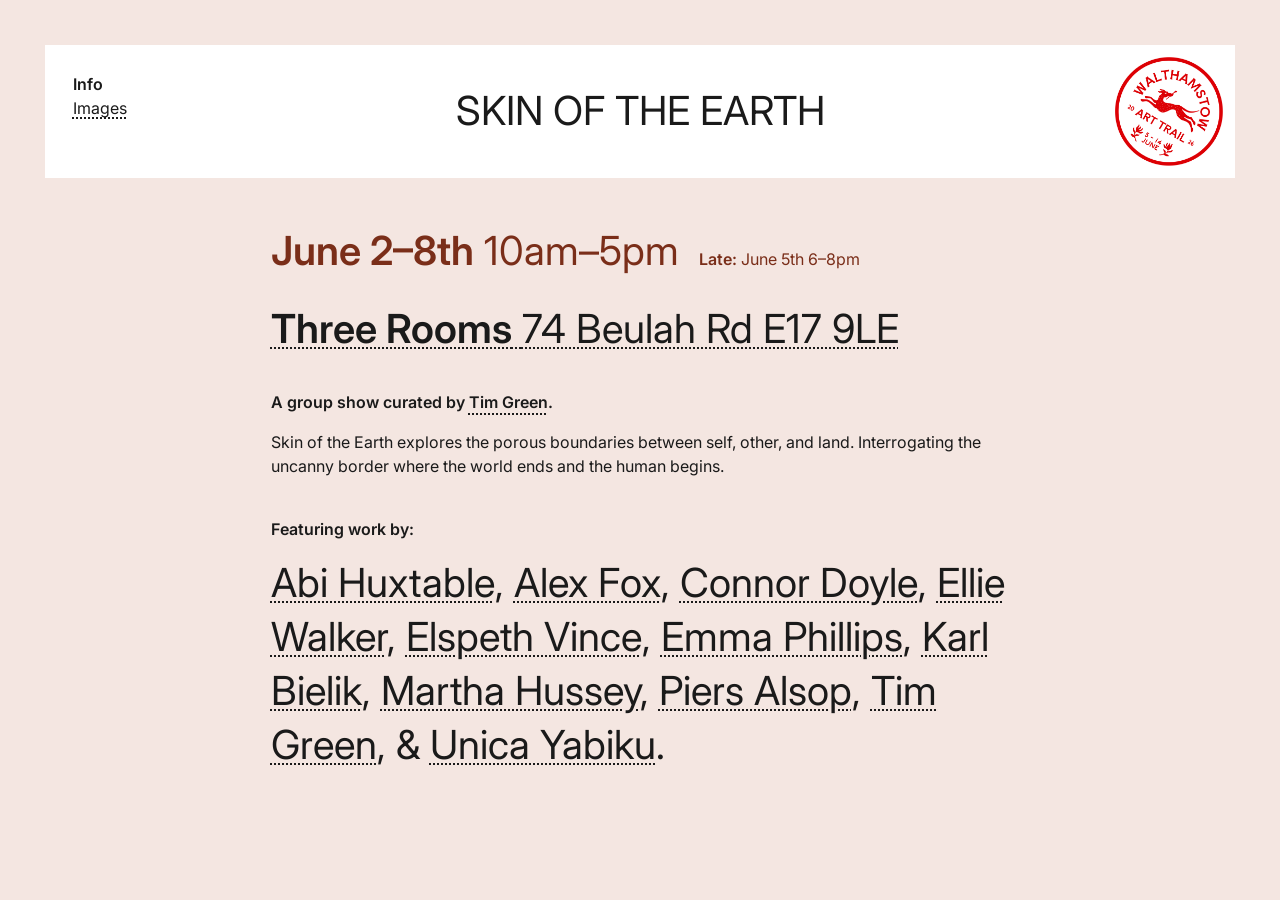
==== index.html @ ccf1ca7d "Mobile: move logo to venue section, hide from header Made-with: Cursor" ====
<!DOCTYPE html>
<html lang="en">
<head>
  <meta charset="UTF-8" />
  <meta name="viewport" content="width=device-width, initial-scale=1.0" />
  <title>Skin of the Earth — Three Rooms</title>

  <!-- Favicon -->
  <link rel="icon" href="data:image/svg+xml,<svg xmlns=%22http://www.w3.org/2000/svg%22 viewBox=%220 0 100 100%22><text y=%22.9em%22 font-size=%2290%22>🖌️</text></svg>">

  <!-- Social sharing -->
  <meta property="og:title" content="Skin of the Earth" />
  <meta property="og:description" content="A group show of 10 local artists at Three Rooms curated by Tim Green." />
  <meta property="og:image" content="https://skinoftheearth.vercel.app/og-preview.jpg" />
  <meta property="og:url" content="https://skinoftheearth.vercel.app" />
  <meta property="og:type" content="website" />
  <meta name="twitter:card" content="summary_large_image" />
  <meta name="twitter:title" content="Skin of the Earth" />
  <meta name="twitter:description" content="A group show of 10 local artists at Three Rooms curated by Tim Green." />
  <meta name="twitter:image" content="https://skinoftheearth.vercel.app/og-preview.jpg" />
  <meta name="description" content="A group show of 10 local artists at Three Rooms curated by Tim Green." />
  <link rel="preconnect" href="https://fonts.googleapis.com" />
  <link rel="preconnect" href="https://fonts.gstatic.com" crossorigin />
  <link href="https://fonts.googleapis.com/css2?family=Inter:wght@400;600&display=swap" rel="stylesheet" />
  <link rel="stylesheet" href="style.css" />
</head>
<body>

  <header>
    <h1 class="site-title">SKIN OF THE EARTH</h1>
    <nav class="header-nav">
      <a href="index.html" class="nav-active">Info</a>
      <a href="images.html">Images</a>
    </nav>
    <img class="logo" src="logo.jpg" alt="Walthamstow Art Trail — June 5–14" />
  </header>

  <main>

    <!-- Date -->
    <div class="date-row">
      <div class="date-primary">
        <span class="semibold">June 2–8th</span>
        <span> 10am–5pm</span>
      </div>
      <div class="date-late">
        <span class="semibold">Late:</span> June 5th 6–8pm
      </div>
    </div>

    <!-- Venue -->
    <div class="venue-row">
      <a
        href="https://maps.google.com/?q=74+Beulah+Rd+London+E17+9LE"
        target="_blank"
        rel="noopener"
        class="venue-link"
      ><span class="semibold">Three Rooms</span> <span class="venue-address">74 Beulah Rd E17 9LE</span></a>
      <img class="logo-mobile" src="logo.jpg" alt="Walthamstow Art Trail — June 5–14" />
    </div>

    <!-- Description -->
    <div class="description-block">
      <p class="curator-line semibold">
        A group show curated by <a href="https://www.instagram.com/timgreen.studio/" target="_blank" rel="noopener">Tim Green</a>.
      </p>
      <p class="body-text">
        Skin of the Earth explores the porous boundaries between self, other,
        and land. Interrogating the uncanny border where the world ends and
        the human begins.
      </p>
    </div>

    <!-- Artists -->
    <div class="artists-block">
      <p class="featuring-label semibold">Featuring work by:</p>
      <p class="artists-list">
        <a href="https://www.instagram.com/abi_huxtable/" target="_blank" rel="noopener">Abi Huxtable</a>,
        <a href="https://www.instagram.com/alexjrfox/" target="_blank" rel="noopener">Alex Fox</a>,
        <a href="https://www.instagram.com/connorjdoyle.art/" target="_blank" rel="noopener">Connor Doyle</a>,
        <a href="https://www.instagram.com/ellierwalker/" target="_blank" rel="noopener">Ellie Walker</a>,
        <a href="https://www.instagram.com/elspethvince/" target="_blank" rel="noopener">Elspeth Vince</a>,
        <a href="https://www.instagram.com/ephillips_art/" target="_blank" rel="noopener">Emma Phillips</a>,
        <a href="https://www.instagram.com/karl_bielik/" target="_blank" rel="noopener">Karl Bielik</a>,
        <a href="https://www.instagram.com/marthahusseystudio/" target="_blank" rel="noopener">Martha Hussey</a>,
        <a href="https://www.instagram.com/piers__alsop/" target="_blank" rel="noopener">Piers Alsop</a>,
        <a href="https://www.instagram.com/timgreen.studio/" target="_blank" rel="noopener">Tim Green</a>,
        &amp; <a href="https://www.instagram.com/unica.yabiku/" target="_blank" rel="noopener">Unica Yabiku</a>.
      </p>
    </div>

  </main>

</body>
</html>
---- style.css ----
/* ─── Reset ─────────────────────────────────────────── */
*, *::before, *::after {
  box-sizing: border-box;
  margin: 0;
  padding: 0;
}

/* ─── Tokens ─────────────────────────────────────────── */
:root {
  --bg:            #f4e6e1;
  --white:         #ffffff;
  --text:          #1a1a1a;
  --terracotta:    #7a2e19;
  --hover-bg:      rgba(180, 85, 55, 0.18);

  --size-large:    clamp(26px, 3.7vw, 40px);
  --size-body:     clamp(9px, 1.5vw, 16px);
}

/* ─── Base ───────────────────────────────────────────── */
body {
  font-family: 'Inter', sans-serif;
  font-weight: 400;
  font-size: var(--size-body);
  background-color: var(--bg);
  color: var(--text);
  -webkit-font-smoothing: antialiased;
  line-height: 1.4;
}

.semibold   { font-weight: 600; }
.terracotta { color: var(--terracotta); }

/* ─── Links ──────────────────────────────────────────── */
a {
  color: inherit;
  text-decoration: underline;
  text-decoration-style: dotted;
  text-underline-offset: 5px;
  text-decoration-thickness: 1.5px;
  transition: background-color 0.12s ease;
}

a:hover {
  background-color: var(--hover-bg);
}

/* ─── Header ─────────────────────────────────────────── */
header {
  background: var(--white);
  display: flex;
  align-items: center;
  justify-content: center;
  padding: clamp(20px, 3vw, 40px);
  margin: clamp(16px, 3.5vw, 50px) clamp(16px, 3.5vw, 50px) 0;
  min-height: clamp(80px, 10vw, 170px);
  position: relative;
}

.site-title {
  font-size: var(--size-large);
  font-weight: 400;
  letter-spacing: normal;
  text-transform: uppercase;
  text-align: center;
}

/* ─── Header nav ─────────────────────────────────────── */
.header-nav {
  position: absolute;
  top: clamp(16px, 2.5vw, 28px);
  left: clamp(16px, 2.5vw, 28px);
  display: flex;
  flex-direction: column;
  gap: 2px;
  font-size: var(--size-body);
}

.header-nav a {
  color: var(--text);
  text-decoration: underline;
  text-decoration-style: dotted;
  text-underline-offset: 3px;
  text-decoration-thickness: 1.5px;
  font-weight: 400;
}

.header-nav a:hover {
  background-color: var(--hover-bg);
}

.header-nav a.nav-active {
  font-weight: 600;
  text-decoration: none;
  pointer-events: none;
}

.logo {
  position: absolute;
  top: 12px;
  bottom: 12px;
  right: 12px;
  height: calc(100% - 24px);
  width: auto;
}

/* ─── Main ───────────────────────────────────────────── */
main {
  max-width: 1020px;
  margin: 0 auto;
  padding: clamp(28px, 4vw, 56px) clamp(32px, 11vw, 150px) clamp(60px, 8vw, 96px);
}

/* ─── Date row ───────────────────────────────────────── */
.date-row {
  display: flex;
  align-items: baseline;
  flex-wrap: wrap;
  gap: 4px 20px;
  margin-bottom: clamp(20px, 3vw, 32px);
  color: var(--terracotta);
}

.date-primary {
  font-size: var(--size-large);
  line-height: 1.1;
}

.date-late {
  font-size: var(--size-body);
  line-height: 1.1;
}

/* ─── Venue ──────────────────────────────────────────── */
.venue-row {
  display: flex;
  align-items: flex-start;
  justify-content: space-between;
  margin-bottom: clamp(20px, 3vw, 40px);
}

.venue-link {
  display: block;
  font-size: var(--size-large);
  line-height: 1.2;
  color: var(--text);
  flex: 1;
}

.logo-mobile {
  display: none;
}

/* ─── Description ────────────────────────────────────── */
.description-block {
  margin-bottom: clamp(20px, 3vw, 40px);
}

.curator-line {
  font-size: var(--size-body);
  margin-bottom: clamp(10px, 1.5vw, 16px);
}

.body-text {
  font-size: var(--size-body);
  line-height: 1.55;
}

/* ─── Artists ────────────────────────────────────────── */
.artists-block {
  margin-top: clamp(20px, 3vw, 40px);
}

.featuring-label {
  font-size: var(--size-body);
  margin-bottom: clamp(10px, 1.5vw, 16px);
}

.artists-list {
  font-size: var(--size-large);
  line-height: 1.35;
}

/* ─── Page nav (below header) ────────────────────────── */
.page-nav {
  display: flex;
  gap: 16px;
  padding: clamp(12px, 2vw, 20px) clamp(16px, 3.5vw, 50px) 0;
  font-size: var(--size-body);
}

.page-nav a {
  color: var(--text);
  text-decoration: underline;
  text-decoration-style: dotted;
  text-underline-offset: 3px;
  text-decoration-thickness: 1.5px;
  font-weight: 400;
}

.page-nav a:hover {
  background-color: var(--hover-bg);
}

.page-nav a.nav-active {
  font-weight: 600;
  text-decoration: none;
  pointer-events: none;
}

/* ─── Gallery main override ──────────────────────────── */
main.gallery-main {
  max-width: none;
  margin: 0;
  padding: clamp(20px, 3vw, 40px) clamp(16px, 3.5vw, 50px) clamp(60px, 8vw, 96px);
}

/* ─── Gallery grid ───────────────────────────────────── */
.gallery-grid {
  columns: 3;
  column-gap: clamp(10px, 1.5vw, 20px);
}

.gallery-item {
  break-inside: avoid;
  margin-bottom: clamp(10px, 1.5vw, 20px);
  background: var(--white);
}

.gallery-item img {
  width: 100%;
  height: auto;
  display: block;
}

.gallery-caption {
  height: 70px;
  padding: 0 12px 10px;
  display: flex;
  flex-direction: column;
  justify-content: flex-end;
  align-items: flex-start;
  background: var(--white);
}

.gallery-caption .artist-name {
  font-size: clamp(8px, 0.85vw, 10px);
  font-weight: 600;
  display: block;
  line-height: 1.5;
}

.gallery-caption .artwork-title {
  font-size: clamp(8px, 0.85vw, 10px);
  font-weight: 400;
  display: block;
  line-height: 1.5;
}

/* ─── Responsive tweaks ──────────────────────────────── */

/* Tablet */
@media (max-width: 768px) {
  header {
    margin: 24px 24px 0;
    min-height: 100px;
  }

  main {
    padding: 32px 40px 64px;
  }

  .date-row {
    flex-wrap: wrap;
    gap: 4px 16px;
  }

  .gallery-grid {
    columns: 2;
  }
}

/* Mobile */
@media (max-width: 480px) {
  :root {
    --size-large: 24px;
    --size-body:  11px;
  }

  header {
    margin: 16px 16px 0;
    padding: 20px 20px 16px;
    min-height: unset;
    flex-direction: column;
    gap: 12px;
  }

  .header-nav {
    position: static;
    flex-direction: row;
    gap: 16px;
  }

  .logo {
    top: 8px;
    bottom: 8px;
    right: 8px;
    height: calc(100% - 16px);
  }

  main {
    padding: 24px 20px 56px;
  }

  .date-row {
    flex-direction: column;
    gap: 4px;
  }

  .venue-link {
    width: 100%;
  }

  .logo {
    display: none;
  }

  .logo-mobile {
    display: block;
    height: 70px;
    width: auto;
    flex-shrink: 0;
    margin-left: 12px;
    align-self: center;
  }

  .venue-link .semibold {
    display: block;
  }

  .venue-address {
    font-size: var(--size-body);
  }

  .gallery-grid {
    columns: 1;
  }
}
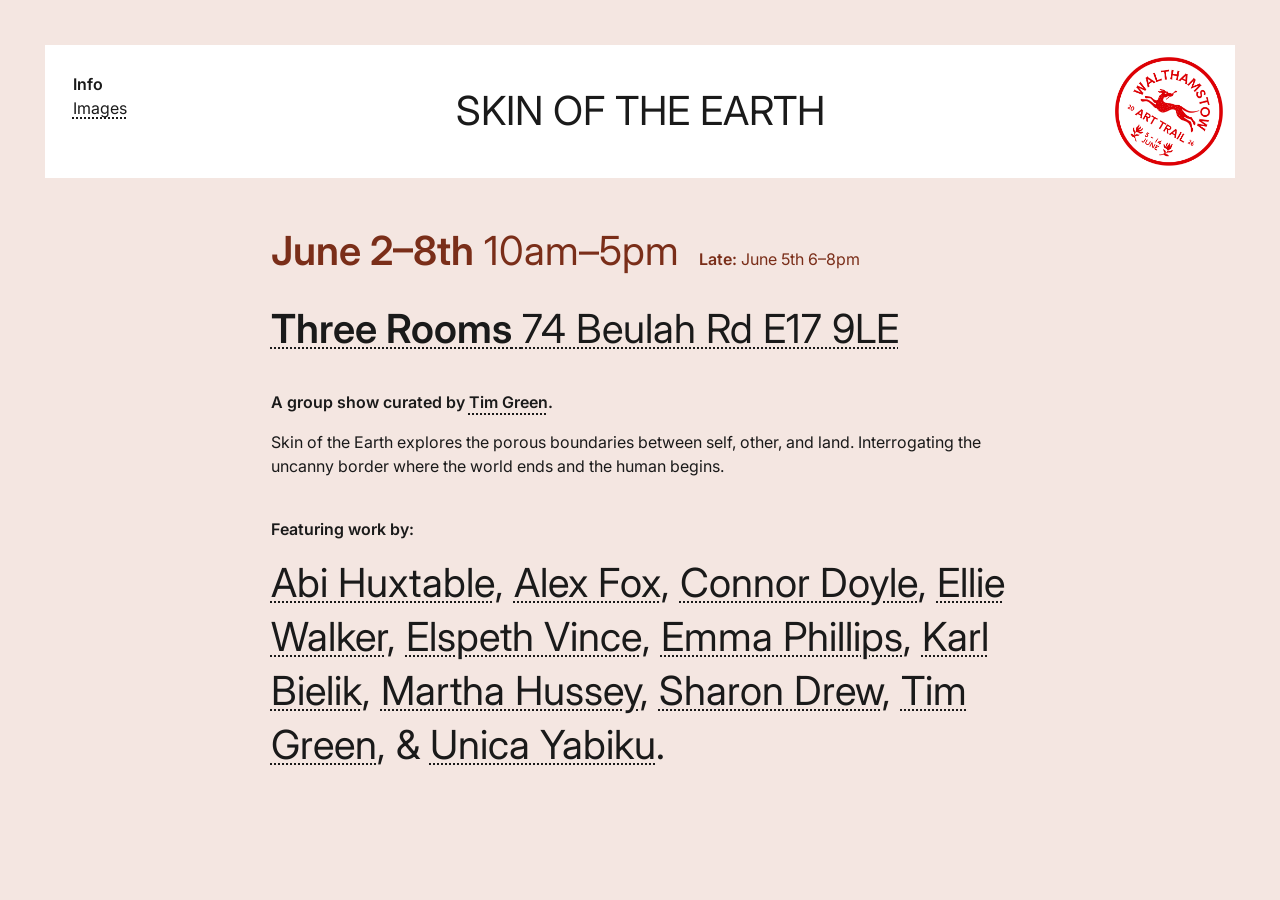
==== commit 7d1435c1: "Replace Piers Alsop with Sharon Drew Made-with: Cursor" ====
--- a/index.html
+++ b/index.html
@@ -56,7 +56,7 @@
         rel="noopener"
         class="venue-link"
       ><span class="semibold">Three Rooms</span> <span class="venue-address">74 Beulah Rd E17 9LE</span></a>
-      <img class="logo-mobile" src="logo.jpg" alt="Walthamstow Art Trail — June 5–14" />
+      <img class="logo-mobile" src="logo.png" alt="Walthamstow Art Trail — June 5–14" />
     </div>
 
     <!-- Description -->
@@ -83,7 +83,7 @@
         <a href="https://www.instagram.com/ephillips_art/" target="_blank" rel="noopener">Emma Phillips</a>,
         <a href="https://www.instagram.com/karl_bielik/" target="_blank" rel="noopener">Karl Bielik</a>,
         <a href="https://www.instagram.com/marthahusseystudio/" target="_blank" rel="noopener">Martha Hussey</a>,
-        <a href="https://www.instagram.com/piers__alsop/" target="_blank" rel="noopener">Piers Alsop</a>,
+        <a href="https://www.instagram.com/drew_sharon/" target="_blank" rel="noopener">Sharon Drew</a>,
         <a href="https://www.instagram.com/timgreen.studio/" target="_blank" rel="noopener">Tim Green</a>,
         &amp; <a href="https://www.instagram.com/unica.yabiku/" target="_blank" rel="noopener">Unica Yabiku</a>.
       </p>
--- a/style.css
+++ b/style.css
@@ -284,7 +284,7 @@
 @media (max-width: 480px) {
   :root {
     --size-large: 24px;
-    --size-body:  11px;
+    --size-body:  14px;
   }
 
   header {
@@ -327,15 +327,17 @@
 
   .logo-mobile {
     display: block;
-    height: 70px;
+    height: 105px;
     width: auto;
     flex-shrink: 0;
     margin-left: 12px;
+    margin-top: -20px;
     align-self: center;
   }
 
   .venue-link .semibold {
     display: block;
+    line-height: 1;
   }
 
   .venue-address {
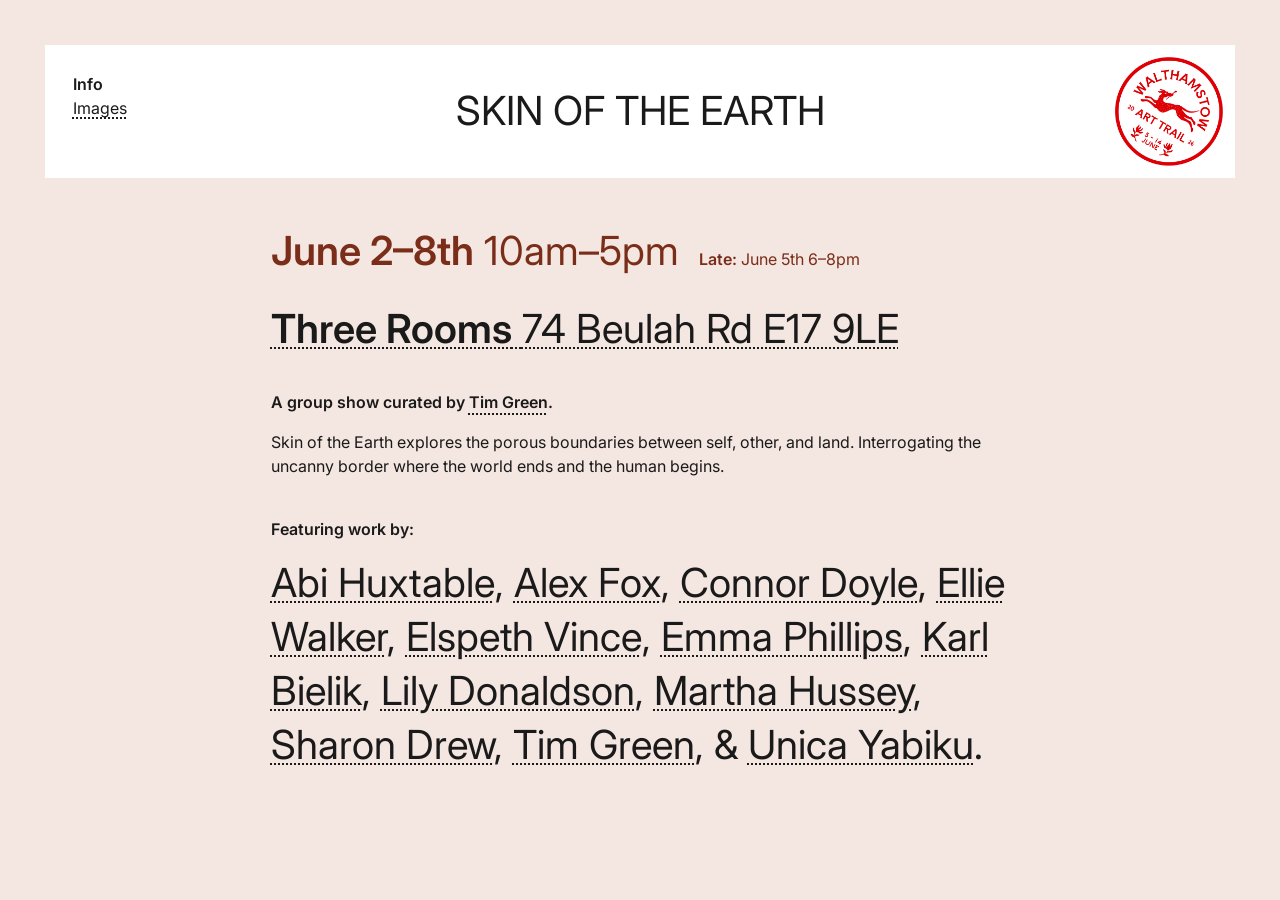
==== commit 28688095: "Add Lily Donaldson, update share preview text Made-with: Cursor" ====
--- a/index.html
+++ b/index.html
@@ -10,15 +10,15 @@
 
   <!-- Social sharing -->
   <meta property="og:title" content="Skin of the Earth" />
-  <meta property="og:description" content="A group show of 10 local artists at Three Rooms curated by Tim Green." />
+  <meta property="og:description" content="A group show at ThreeRooms Gallery Jun 2-8" />
   <meta property="og:image" content="https://skinoftheearth.vercel.app/og-preview.jpg" />
   <meta property="og:url" content="https://skinoftheearth.vercel.app" />
   <meta property="og:type" content="website" />
   <meta name="twitter:card" content="summary_large_image" />
   <meta name="twitter:title" content="Skin of the Earth" />
-  <meta name="twitter:description" content="A group show of 10 local artists at Three Rooms curated by Tim Green." />
+  <meta name="twitter:description" content="A group show at ThreeRooms Gallery Jun 2-8" />
   <meta name="twitter:image" content="https://skinoftheearth.vercel.app/og-preview.jpg" />
-  <meta name="description" content="A group show of 10 local artists at Three Rooms curated by Tim Green." />
+  <meta name="description" content="A group show at ThreeRooms Gallery Jun 2-8" />
   <link rel="preconnect" href="https://fonts.googleapis.com" />
   <link rel="preconnect" href="https://fonts.gstatic.com" crossorigin />
   <link href="https://fonts.googleapis.com/css2?family=Inter:wght@400;600&display=swap" rel="stylesheet" />
@@ -82,6 +82,7 @@
         <a href="https://www.instagram.com/elspethvince/" target="_blank" rel="noopener">Elspeth Vince</a>,
         <a href="https://www.instagram.com/ephillips_art/" target="_blank" rel="noopener">Emma Phillips</a>,
         <a href="https://www.instagram.com/karl_bielik/" target="_blank" rel="noopener">Karl Bielik</a>,
+        <a href="https://www.instagram.com/lily.donaldson.art/" target="_blank" rel="noopener">Lily Donaldson</a>,
         <a href="https://www.instagram.com/marthahusseystudio/" target="_blank" rel="noopener">Martha Hussey</a>,
         <a href="https://www.instagram.com/drew_sharon/" target="_blank" rel="noopener">Sharon Drew</a>,
         <a href="https://www.instagram.com/timgreen.studio/" target="_blank" rel="noopener">Tim Green</a>,
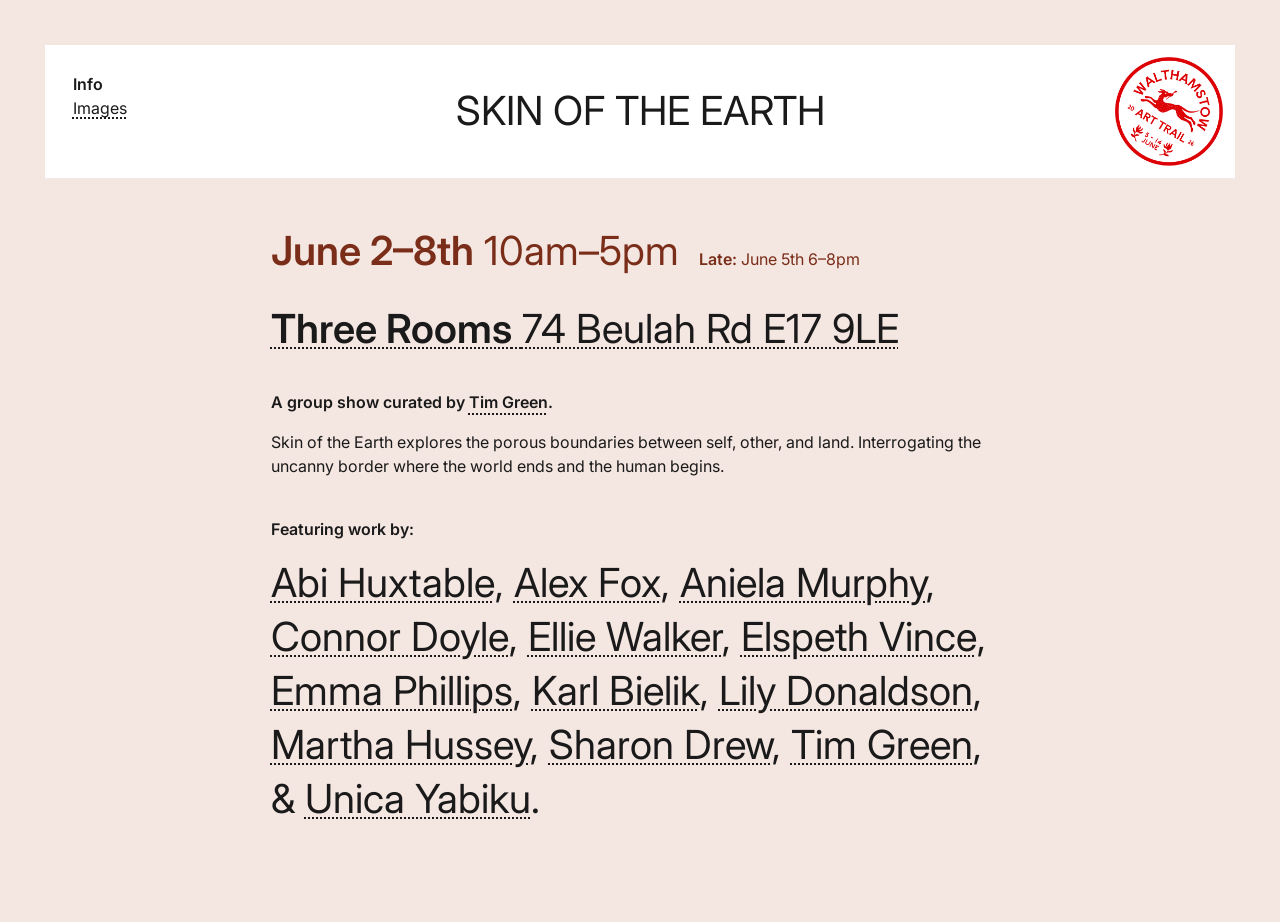
==== commit ecfc036a: "Update index.html" ====
--- a/index.html
+++ b/index.html
@@ -76,7 +76,8 @@
       <p class="featuring-label semibold">Featuring work by:</p>
       <p class="artists-list">
         <a href="https://www.instagram.com/abi_huxtable/" target="_blank" rel="noopener">Abi Huxtable</a>,
-        <a href="https://www.instagram.com/alexjrfox/" target="_blank" rel="noopener">Alex Fox</a>,
+        <a href="https://www.instagram.com/alexjrfox/" target="_blank" rel="noopener">Alex Fox</a>, 
+        <a href="https://www.instagram.com/anielamurphy_studio/" target="_blank" rel="noopener">Aniela Murphy</a>,
         <a href="https://www.instagram.com/connorjdoyle.art/" target="_blank" rel="noopener">Connor Doyle</a>,
         <a href="https://www.instagram.com/ellierwalker/" target="_blank" rel="noopener">Ellie Walker</a>,
         <a href="https://www.instagram.com/elspethvince/" target="_blank" rel="noopener">Elspeth Vince</a>,
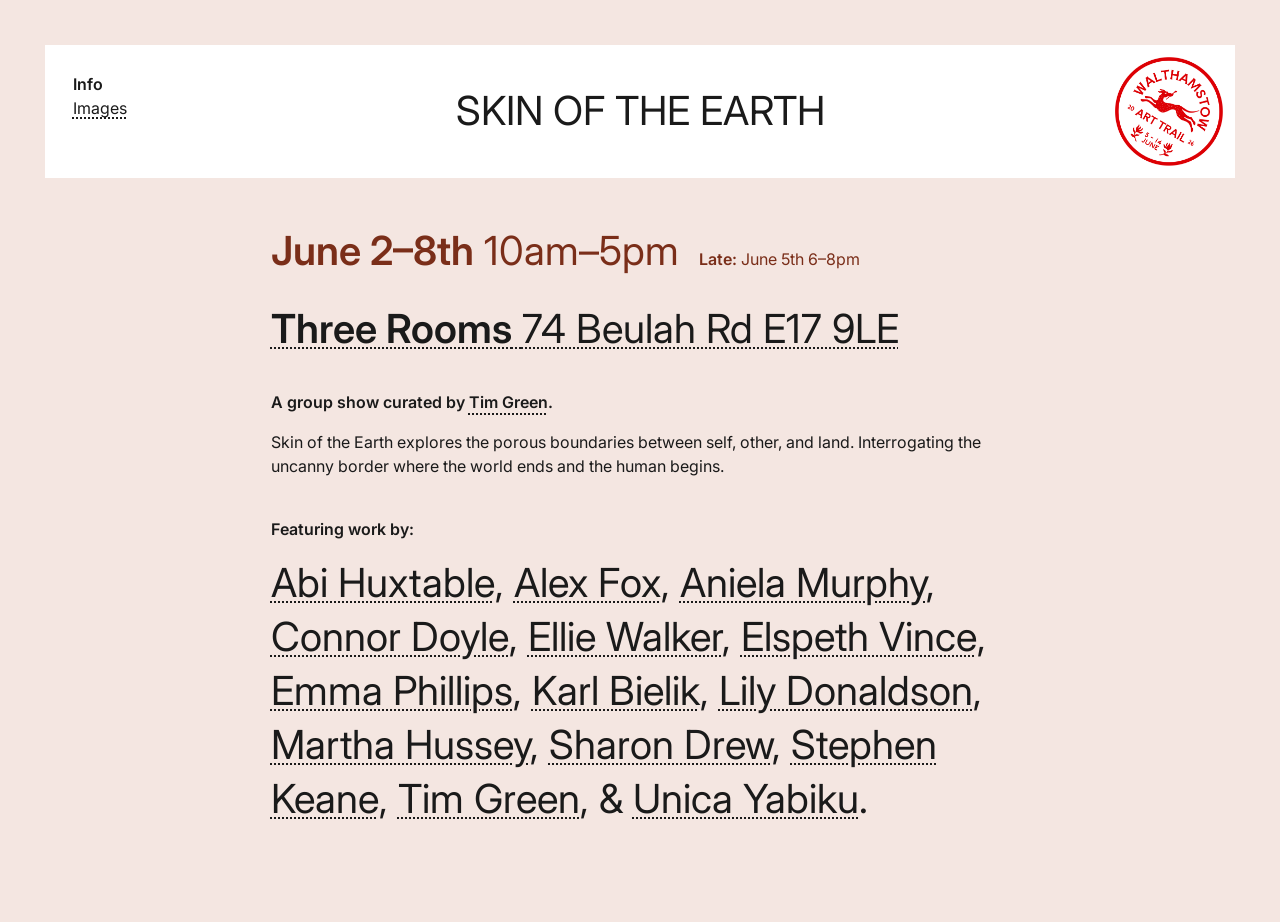
==== commit 6eb587c5: "Update index.html" ====
--- a/index.html
+++ b/index.html
@@ -86,6 +86,7 @@
         <a href="https://www.instagram.com/lily.donaldson.art/" target="_blank" rel="noopener">Lily Donaldson</a>,
         <a href="https://www.instagram.com/marthahusseystudio/" target="_blank" rel="noopener">Martha Hussey</a>,
         <a href="https://www.instagram.com/drew_sharon/" target="_blank" rel="noopener">Sharon Drew</a>,
+        <a href="https://www.instagram.com/keaneartstudio/" target="_blank" rel="noopener">Stephen Keane</a>,
         <a href="https://www.instagram.com/timgreen.studio/" target="_blank" rel="noopener">Tim Green</a>,
         &amp; <a href="https://www.instagram.com/unica.yabiku/" target="_blank" rel="noopener">Unica Yabiku</a>.
       </p>
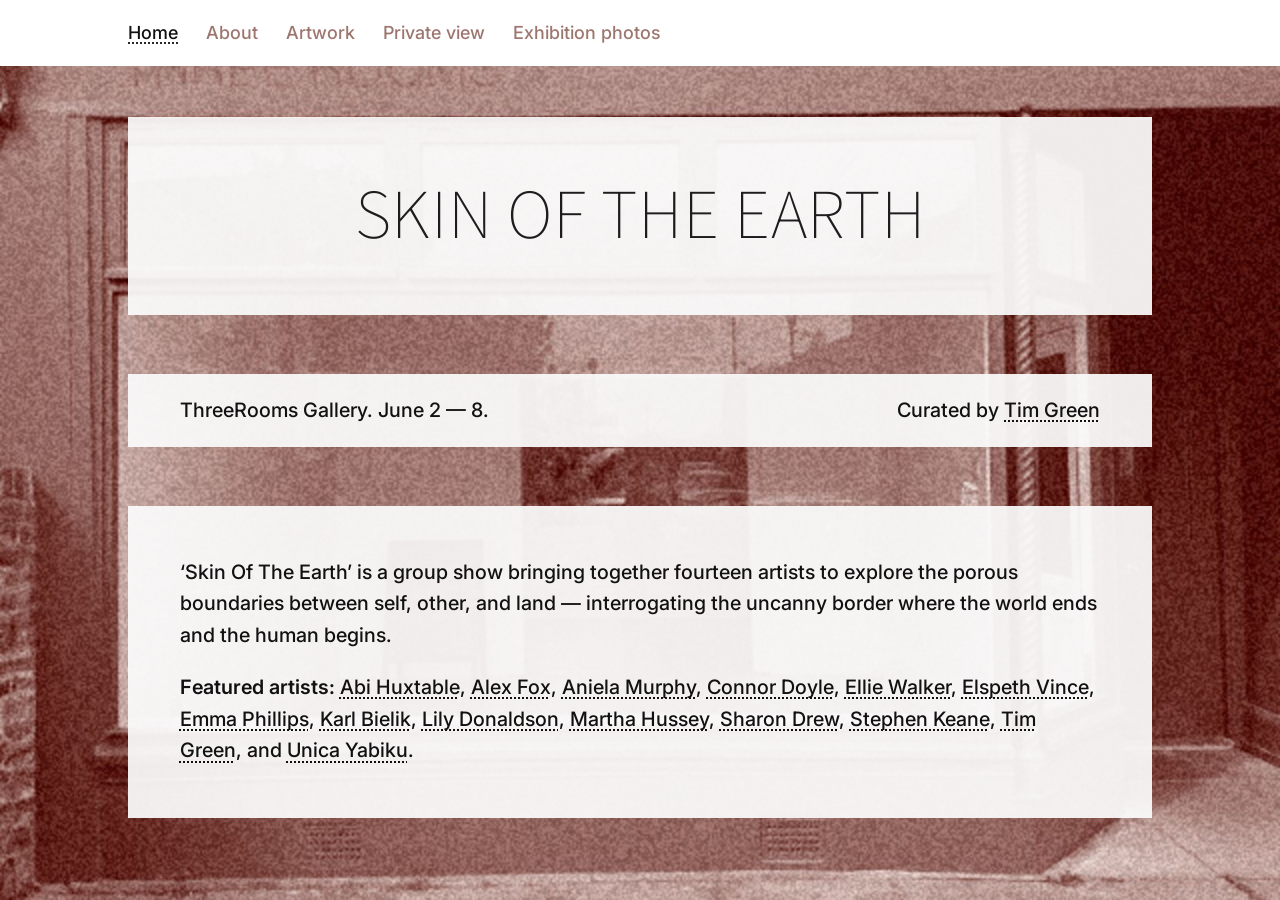
==== commit 5111f7d6: "Redesign site: new layout, 5 pages, optimized assets - New design from Figma: static photo backgroun" ====
--- a/index.html
+++ b/index.html
@@ -3,80 +3,60 @@
 <head>
   <meta charset="UTF-8" />
   <meta name="viewport" content="width=device-width, initial-scale=1.0" />
-  <title>Skin of the Earth — Three Rooms</title>
+  <title>Skin of the Earth — ThreeRooms Gallery</title>
 
-  <!-- Favicon -->
   <link rel="icon" href="data:image/svg+xml,<svg xmlns=%22http://www.w3.org/2000/svg%22 viewBox=%220 0 100 100%22><text y=%22.9em%22 font-size=%2290%22>🖌️</text></svg>">
 
   <!-- Social sharing -->
   <meta property="og:title" content="Skin of the Earth" />
-  <meta property="og:description" content="A group show at ThreeRooms Gallery Jun 2-8" />
+  <meta property="og:description" content="A group show at ThreeRooms Gallery, June 2–8." />
   <meta property="og:image" content="https://skinoftheearth.vercel.app/og-preview.jpg" />
   <meta property="og:url" content="https://skinoftheearth.vercel.app" />
   <meta property="og:type" content="website" />
   <meta name="twitter:card" content="summary_large_image" />
   <meta name="twitter:title" content="Skin of the Earth" />
-  <meta name="twitter:description" content="A group show at ThreeRooms Gallery Jun 2-8" />
+  <meta name="twitter:description" content="A group show at ThreeRooms Gallery, June 2–8." />
   <meta name="twitter:image" content="https://skinoftheearth.vercel.app/og-preview.jpg" />
-  <meta name="description" content="A group show at ThreeRooms Gallery Jun 2-8" />
+  <meta name="description" content="A group show at ThreeRooms Gallery, June 2–8." />
+
   <link rel="preconnect" href="https://fonts.googleapis.com" />
   <link rel="preconnect" href="https://fonts.gstatic.com" crossorigin />
-  <link href="https://fonts.googleapis.com/css2?family=Inter:wght@400;600&display=swap" rel="stylesheet" />
+  <link href="https://fonts.googleapis.com/css2?family=Inter:ital,wght@0,400;0,500;0,600;1,400;1,500&display=swap" rel="stylesheet" />
   <link rel="stylesheet" href="style.css" />
 </head>
 <body>
 
-  <header>
-    <h1 class="site-title">SKIN OF THE EARTH</h1>
-    <nav class="header-nav">
-      <a href="index.html" class="nav-active">Info</a>
-      <a href="images.html">Images</a>
-    </nav>
-    <img class="logo" src="logo.jpg" alt="Walthamstow Art Trail — June 5–14" />
-  </header>
+  <nav class="topbar">
+    <div class="topbar-inner">
+      <a href="index.html" class="active">Home</a>
+      <a href="about.html">About</a>
+      <a href="artwork.html">Artwork</a>
+      <a href="private-view.html">Private view</a>
+      <a href="exhibition-photos.html">Exhibition photos</a>
+    </div>
+  </nav>
 
-  <main>
+  <main class="page">
 
-    <!-- Date -->
-    <div class="date-row">
-      <div class="date-primary">
-        <span class="semibold">June 2–8th</span>
-        <span> 10am–5pm</span>
-      </div>
-      <div class="date-late">
-        <span class="semibold">Late:</span> June 5th 6–8pm
-      </div>
-    </div>
+    <section class="block title-block">
+      <h1 class="site-title">Skin of the Earth</h1>
+    </section>
 
-    <!-- Venue -->
-    <div class="venue-row">
-      <a
-        href="https://maps.google.com/?q=74+Beulah+Rd+London+E17+9LE"
-        target="_blank"
-        rel="noopener"
-        class="venue-link"
-      ><span class="semibold">Three Rooms</span> <span class="venue-address">74 Beulah Rd E17 9LE</span></a>
-      <img class="logo-mobile" src="logo.png" alt="Walthamstow Art Trail — June 5–14" />
-    </div>
+    <section class="block meta-row">
+      <span>ThreeRooms Gallery. June 2 — 8.</span>
+      <span>Curated by <a href="https://www.instagram.com/timgreen.studio/" target="_blank" rel="noopener">Tim Green</a></span>
+    </section>
 
-    <!-- Description -->
-    <div class="description-block">
-      <p class="curator-line semibold">
-        A group show curated by <a href="https://www.instagram.com/timgreen.studio/" target="_blank" rel="noopener">Tim Green</a>.
+    <section class="block copy">
+      <p>
+        ‘Skin Of The Earth’ is a group show bringing together fourteen artists to
+        explore the porous boundaries between self, other, and land — interrogating
+        the uncanny border where the world ends and the human begins.
       </p>
-      <p class="body-text">
-        Skin of the Earth explores the porous boundaries between self, other,
-        and land. Interrogating the uncanny border where the world ends and
-        the human begins.
-      </p>
-    </div>
-
-    <!-- Artists -->
-    <div class="artists-block">
-      <p class="featuring-label semibold">Featuring work by:</p>
-      <p class="artists-list">
+      <p>
+        <span class="featured-label">Featured artists:</span>
         <a href="https://www.instagram.com/abi_huxtable/" target="_blank" rel="noopener">Abi Huxtable</a>,
-        <a href="https://www.instagram.com/alexjrfox/" target="_blank" rel="noopener">Alex Fox</a>, 
+        <a href="https://www.instagram.com/alexjrfox/" target="_blank" rel="noopener">Alex Fox</a>,
         <a href="https://www.instagram.com/anielamurphy_studio/" target="_blank" rel="noopener">Aniela Murphy</a>,
         <a href="https://www.instagram.com/connorjdoyle.art/" target="_blank" rel="noopener">Connor Doyle</a>,
         <a href="https://www.instagram.com/ellierwalker/" target="_blank" rel="noopener">Ellie Walker</a>,
@@ -88,9 +68,9 @@
         <a href="https://www.instagram.com/drew_sharon/" target="_blank" rel="noopener">Sharon Drew</a>,
         <a href="https://www.instagram.com/keaneartstudio/" target="_blank" rel="noopener">Stephen Keane</a>,
         <a href="https://www.instagram.com/timgreen.studio/" target="_blank" rel="noopener">Tim Green</a>,
-        &amp; <a href="https://www.instagram.com/unica.yabiku/" target="_blank" rel="noopener">Unica Yabiku</a>.
+        and <a href="https://www.instagram.com/unica.yabiku/" target="_blank" rel="noopener">Unica Yabiku</a>.
       </p>
-    </div>
+    </section>
 
   </main>
 
--- a/style.css
+++ b/style.css
@@ -1,4 +1,20 @@
-/* ─── Reset ─────────────────────────────────────────── */
+/* ─── Fonts ──────────────────────────────────────────── */
+@font-face {
+  font-family: 'Source Sans 3';
+  src: url('assets/fonts/SourceSans3-ExtraLight.ttf') format('truetype');
+  font-weight: 200;
+  font-style: normal;
+  font-display: swap;
+}
+@font-face {
+  font-family: 'Source Sans 3';
+  src: url('assets/fonts/SourceSans3-Light.ttf') format('truetype');
+  font-weight: 300;
+  font-style: normal;
+  font-display: swap;
+}
+
+/* ─── Reset ──────────────────────────────────────────── */
 *, *::before, *::after {
   box-sizing: border-box;
   margin: 0;
@@ -7,344 +23,316 @@
 
 /* ─── Tokens ─────────────────────────────────────────── */
 :root {
-  --bg:            #f4e6e1;
-  --white:         #ffffff;
-  --text:          #1a1a1a;
-  --terracotta:    #7a2e19;
-  --hover-bg:      rgba(180, 85, 55, 0.18);
-
-  --size-large:    clamp(26px, 3.7vw, 40px);
-  --size-body:     clamp(9px, 1.5vw, 16px);
+  --paper:   rgba(250, 250, 250, 0.94);
+  --ink:     #1d1d1d;
+  --text:    #111111;
+  --mauve:   #9d766f;
+  --sold:    #DD0004;
+  --hover-bg: rgba(157, 118, 111, 0.16);
+
+  --size-title:   clamp(28px, 5.88vw, 70px);
+  --size-body:    clamp(16px, 1.55vw, 20px);
+  --size-nav:     clamp(14px, 1.45vw, 18px);
+
+  --gap:     clamp(20px, 3vw, 40px);   /* page + nav horizontal inset */
+  --stack:   clamp(30px, 4.6vw, 64px); /* spacing between white blocks */
+  --pad:     clamp(26px, 4vw, 52px);   /* inner padding of white blocks */
+
+  --cap-width: 400px;                  /* caption column on artwork page */
+  --cap-gap:   60px;                   /* gap between image and caption  */
+  --maxw:    1100px;
 }
 
 /* ─── Base ───────────────────────────────────────────── */
+html { height: 100%; }
+
 body {
   font-family: 'Inter', sans-serif;
-  font-weight: 400;
-  font-size: var(--size-body);
-  background-color: var(--bg);
+  font-weight: 500;
+  font-size: var(--size-body);
   color: var(--text);
+  line-height: 1.45;
   -webkit-font-smoothing: antialiased;
-  line-height: 1.4;
-}
-
-.semibold   { font-weight: 600; }
-.terracotta { color: var(--terracotta); }
+  min-height: 100%;
+
+  /* Static background photo */
+  background: #d9ccc6 url('assets/img/background.jpg') center center / cover no-repeat fixed;
+}
+
+/* iOS fallback so the photo stays static there too. */
+body::before {
+  content: '';
+  position: fixed;
+  inset: 0;
+  z-index: -1;
+  background: inherit;
+}
 
 /* ─── Links ──────────────────────────────────────────── */
 a {
   color: inherit;
   text-decoration: underline;
   text-decoration-style: dotted;
-  text-underline-offset: 5px;
   text-decoration-thickness: 1.5px;
+  text-underline-offset: 4px;
+  text-decoration-skip-ink: none;
   transition: background-color 0.12s ease;
 }
-
-a:hover {
-  background-color: var(--hover-bg);
-}
-
-/* ─── Header ─────────────────────────────────────────── */
-header {
-  background: var(--white);
-  display: flex;
-  align-items: center;
-  justify-content: center;
-  padding: clamp(20px, 3vw, 40px);
-  margin: clamp(16px, 3.5vw, 50px) clamp(16px, 3.5vw, 50px) 0;
-  min-height: clamp(80px, 10vw, 170px);
-  position: relative;
-}
-
-.site-title {
-  font-size: var(--size-large);
-  font-weight: 400;
-  letter-spacing: normal;
-  text-transform: uppercase;
-  text-align: center;
-}
-
-/* ─── Header nav ─────────────────────────────────────── */
-.header-nav {
-  position: absolute;
-  top: clamp(16px, 2.5vw, 28px);
-  left: clamp(16px, 2.5vw, 28px);
-  display: flex;
-  flex-direction: column;
-  gap: 2px;
-  font-size: var(--size-body);
-}
-
-.header-nav a {
+a:hover { background-color: var(--hover-bg); }
+
+/* ─── Top bar (static, white) ────────────────────────── */
+.topbar {
+  position: fixed;
+  top: 0;
+  left: 0;
+  right: 0;
+  z-index: 50;
+  background: #ffffff;
+}
+.topbar-inner {
+  max-width: var(--maxw);
+  margin: 0 auto;
+  padding: clamp(14px, 1.8vw, 20px) var(--gap);
+  display: flex;
+  flex-wrap: wrap;
+  gap: clamp(16px, 2.4vw, 28px);
+  font-size: var(--size-nav);
+  font-weight: 500;
+}
+
+.topbar a {
+  color: var(--mauve);
+  text-decoration: none;
+  white-space: nowrap;
+}
+.topbar a:hover {
+  background-color: transparent;
+  text-decoration: underline;
+  text-decoration-style: dotted;
+  text-underline-offset: 4px;
+}
+.topbar a.active {
   color: var(--text);
   text-decoration: underline;
   text-decoration-style: dotted;
-  text-underline-offset: 3px;
-  text-decoration-thickness: 1.5px;
-  font-weight: 400;
-}
-
-.header-nav a:hover {
-  background-color: var(--hover-bg);
-}
-
-.header-nav a.nav-active {
-  font-weight: 600;
-  text-decoration: none;
+  text-underline-offset: 4px;
   pointer-events: none;
 }
 
-.logo {
-  position: absolute;
-  top: 12px;
-  bottom: 12px;
-  right: 12px;
-  height: calc(100% - 24px);
-  width: auto;
-}
-
-/* ─── Main ───────────────────────────────────────────── */
-main {
-  max-width: 1020px;
+/* ─── Page / content ─────────────────────────────────── */
+.page {
+  max-width: var(--maxw);
   margin: 0 auto;
-  padding: clamp(28px, 4vw, 56px) clamp(32px, 11vw, 150px) clamp(60px, 8vw, 96px);
-}
-
-/* ─── Date row ───────────────────────────────────────── */
-.date-row {
-  display: flex;
-  align-items: baseline;
+  padding: clamp(82px, 13vh, 140px) var(--gap) clamp(48px, 8vh, 96px);
+}
+
+/* ─── Tab change transition ──────────────────────────── */
+/* Where supported (Chromium / Safari), the View Transitions API
+   cross-fades the OLD page out and the NEW page in as one motion —
+   no blank flash, far softer than a plain fade-in. Both pages share
+   this stylesheet, which is what enables the cross-document effect. */
+@view-transition {
+  navigation: auto;
+}
+
+::view-transition-old(root) {
+  animation: 600ms cubic-bezier(0.33, 0, 0.2, 1) both vt-out;
+}
+::view-transition-new(root) {
+  animation: 600ms cubic-bezier(0.33, 0, 0.2, 1) both vt-in;
+}
+
+@keyframes vt-out {
+  from { opacity: 1; filter: blur(0); }
+  to   { opacity: 0; filter: blur(3px); }
+}
+@keyframes vt-in {
+  from { opacity: 0; filter: blur(3px); }
+  to   { opacity: 1; filter: blur(0); }
+}
+
+/* Fallback: browsers without view transitions get a soft content fade-in */
+@keyframes page-fade-in {
+  from { opacity: 0; filter: blur(3px); }
+  to   { opacity: 1; filter: blur(0); }
+}
+@supports not (view-transition-name: none) {
+  .page { animation: page-fade-in 600ms cubic-bezier(0.33, 0, 0.2, 1) both; }
+}
+
+@media (prefers-reduced-motion: reduce) {
+  .page { animation: none; }
+  ::view-transition-old(root),
+  ::view-transition-new(root) { animation: none; }
+}
+
+/* ─── Paper blocks ───────────────────────────────────── */
+.block {
+  background: var(--paper);
+  padding: var(--pad);
+  margin-bottom: var(--stack);
+}
+.block:last-child { margin-bottom: 0; }
+
+/* ─── Title ──────────────────────────────────────────── */
+.title-block {
+  padding-block: clamp(34px, 5vw, 64px);
+}
+.site-title {
+  font-family: 'Source Sans 3', 'Inter', sans-serif;
+  font-weight: 200;
+  font-size: var(--size-title);
+  line-height: 1.0;
+  letter-spacing: 0.01em;
+  color: var(--ink);
+  text-transform: uppercase;
+  text-align: center;
+}
+
+/* ─── Meta row (home) ────────────────────────────────── */
+.meta-row {
+  padding-block: clamp(14px, 1.8vw, 22px);
+  display: flex;
   flex-wrap: wrap;
-  gap: 4px 20px;
-  margin-bottom: clamp(20px, 3vw, 32px);
-  color: var(--terracotta);
-}
-
-.date-primary {
-  font-size: var(--size-large);
-  line-height: 1.1;
-}
-
-.date-late {
-  font-size: var(--size-body);
-  line-height: 1.1;
-}
-
-/* ─── Venue ──────────────────────────────────────────── */
-.venue-row {
-  display: flex;
+  justify-content: space-between;
+  gap: 4px 28px;
+  font-size: var(--size-body);
+  font-weight: 500;
+}
+
+/* ─── Body copy ──────────────────────────────────────── */
+.copy p {
+  font-size: var(--size-body);
+  line-height: 1.6;
+  margin-bottom: 1em;
+}
+.copy p:last-child { margin-bottom: 0; }
+
+.about-copy p { margin-bottom: 1.25em; }
+.about-copy .quote { font-style: italic; }
+.about-copy .attrib {
+  display: block;
+  font-style: normal;
+  font-size: 80%; /* 80% of the main body font size */
+  margin-top: 0.4em;
+}
+
+.featured-label { font-weight: 600; }
+
+/* ─── Artwork list ───────────────────────────────────── */
+.artwork-block {
+  display: flex;
+  flex-direction: column;
+  gap: clamp(40px, 5.5vw, 80px);
+}
+
+.artwork-intro {
+  font-size: var(--size-body);
+  line-height: 1.6;
+  max-width: 60ch;
+  /* Cancel most of the flex gap so the first artwork sits 40px below */
+  margin-bottom: calc(40px - clamp(40px, 5.5vw, 80px));
+}
+
+.artwork {
+  display: flex;
+  gap: var(--cap-gap);
   align-items: flex-start;
-  justify-content: space-between;
-  margin-bottom: clamp(20px, 3vw, 40px);
-}
-
-.venue-link {
+}
+
+.artwork .art-figure {
+  flex: 1 1 auto;
+  min-width: 0;
+}
+.artwork .art-figure img {
   display: block;
-  font-size: var(--size-large);
-  line-height: 1.2;
-  color: var(--text);
-  flex: 1;
-}
-
-.logo-mobile {
-  display: none;
-}
-
-/* ─── Description ────────────────────────────────────── */
-.description-block {
-  margin-bottom: clamp(20px, 3vw, 40px);
-}
-
-.curator-line {
-  font-size: var(--size-body);
-  margin-bottom: clamp(10px, 1.5vw, 16px);
-}
-
-.body-text {
-  font-size: var(--size-body);
-  line-height: 1.55;
-}
-
-/* ─── Artists ────────────────────────────────────────── */
-.artists-block {
-  margin-top: clamp(20px, 3vw, 40px);
-}
-
-.featuring-label {
-  font-size: var(--size-body);
-  margin-bottom: clamp(10px, 1.5vw, 16px);
-}
-
-.artists-list {
-  font-size: var(--size-large);
-  line-height: 1.35;
-}
-
-/* ─── Page nav (below header) ────────────────────────── */
-.page-nav {
-  display: flex;
-  gap: 16px;
-  padding: clamp(12px, 2vw, 20px) clamp(16px, 3.5vw, 50px) 0;
-  font-size: var(--size-body);
-}
-
-.page-nav a {
-  color: var(--text);
-  text-decoration: underline;
-  text-decoration-style: dotted;
-  text-underline-offset: 3px;
-  text-decoration-thickness: 1.5px;
-  font-weight: 400;
-}
-
-.page-nav a:hover {
-  background-color: var(--hover-bg);
-}
-
-.page-nav a.nav-active {
-  font-weight: 600;
-  text-decoration: none;
-  pointer-events: none;
-}
-
-/* ─── Gallery main override ──────────────────────────── */
-main.gallery-main {
-  max-width: none;
-  margin: 0;
-  padding: clamp(20px, 3vw, 40px) clamp(16px, 3.5vw, 50px) clamp(60px, 8vw, 96px);
-}
-
-/* ─── Gallery grid ───────────────────────────────────── */
-.gallery-grid {
-  columns: 3;
-  column-gap: clamp(10px, 1.5vw, 20px);
-}
-
-.gallery-item {
-  break-inside: avoid;
-  margin-bottom: clamp(10px, 1.5vw, 20px);
-  background: var(--white);
-}
-
-.gallery-item img {
   width: 100%;
   height: auto;
+}
+
+.artwork .art-caption {
+  /* Label line sits 400px from the white box's right edge: the block's own
+     padding is part of that 400px, so subtract it from the column width. */
+  flex: 0 0 calc(var(--cap-width) - var(--pad));
+  width: calc(var(--cap-width) - var(--pad));
+  padding-top: 4px;
+  text-align: left;
+}
+.art-caption .art-artist {
+  font-weight: 600;
+  font-size: var(--size-body);
+}
+.art-caption .art-title {
+  font-style: italic;
+  font-size: var(--size-body);
+  margin-top: 0.15em;
+}
+.art-caption .art-meta {
+  font-weight: 400;
+  font-size: calc(var(--size-body) * 0.92);
+  color: #444;
+  margin-top: 0.55em;
+  line-height: 1.5;
+}
+.art-caption .art-price {
+  font-size: calc(var(--size-body) * 0.92);
+  margin-top: 0.55em;
+}
+.art-caption .art-price .dot { color: var(--mauve); }
+.art-caption .art-price .sold { color: var(--sold); font-weight: 600; }
+
+/* Gallery "sold" red dot beneath the SOLD line */
+.art-caption .art-price:has(.sold)::after {
+  content: '';
   display: block;
-}
-
-.gallery-caption {
-  height: 70px;
-  padding: 0 12px 10px;
+  width: 40px;
+  height: 40px;
+  border-radius: 50%;
+  background: var(--sold);
+  margin-top: 14px;
+}
+
+/* ─── Photo stacks (private view / exhibition) ───────── */
+.photo-stack {
   display: flex;
   flex-direction: column;
-  justify-content: flex-end;
-  align-items: flex-start;
-  background: var(--white);
-}
-
-.gallery-caption .artist-name {
-  font-size: clamp(8px, 0.85vw, 10px);
-  font-weight: 600;
+  gap: var(--pad);
+}
+.photo-stack img {
   display: block;
-  line-height: 1.5;
-}
-
-.gallery-caption .artwork-title {
-  font-size: clamp(8px, 0.85vw, 10px);
-  font-weight: 400;
-  display: block;
-  line-height: 1.5;
-}
-
-/* ─── Responsive tweaks ──────────────────────────────── */
-
-/* Tablet */
-@media (max-width: 768px) {
-  header {
-    margin: 24px 24px 0;
-    min-height: 100px;
+  width: 100%;
+  height: auto;
+}
+
+/* ─── Responsive ─────────────────────────────────────── */
+@media (max-width: 900px) {
+  .artwork {
+    flex-direction: column;
+    gap: 16px;
   }
-
-  main {
-    padding: 32px 40px 64px;
+  .artwork .art-figure { width: 100%; }
+  .artwork .art-caption {
+    flex: 1 1 auto;
+    width: 100%;
+    position: relative;
   }
-
-  .date-row {
-    flex-wrap: wrap;
-    gap: 4px 16px;
+  /* Sold dot: 30px, top-right of the caption, on the name/title line */
+  .art-caption .art-price:has(.sold)::after {
+    position: absolute;
+    top: 0;
+    right: 0;
+    width: 30px;
+    height: 30px;
+    margin-top: 0;
   }
-
-  .gallery-grid {
-    columns: 2;
-  }
-}
-
-/* Mobile */
+  .meta-row { flex-direction: column; gap: 4px; }
+}
+
 @media (max-width: 480px) {
   :root {
-    --size-large: 24px;
-    --size-body:  14px;
+    --size-body: 15px;
+    --size-nav:  13px;
   }
-
-  header {
-    margin: 16px 16px 0;
-    padding: 20px 20px 16px;
-    min-height: unset;
-    flex-direction: column;
-    gap: 12px;
-  }
-
-  .header-nav {
-    position: static;
-    flex-direction: row;
-    gap: 16px;
-  }
-
-  .logo {
-    top: 8px;
-    bottom: 8px;
-    right: 8px;
-    height: calc(100% - 16px);
-  }
-
-  main {
-    padding: 24px 20px 56px;
-  }
-
-  .date-row {
-    flex-direction: column;
-    gap: 4px;
-  }
-
-  .venue-link {
-    width: 100%;
-  }
-
-  .logo {
-    display: none;
-  }
-
-  .logo-mobile {
-    display: block;
-    height: 105px;
-    width: auto;
-    flex-shrink: 0;
-    margin-left: 12px;
-    margin-top: -20px;
-    align-self: center;
-  }
-
-  .venue-link .semibold {
-    display: block;
-    line-height: 1;
-  }
-
-  .venue-address {
-    font-size: var(--size-body);
-  }
-
-  .gallery-grid {
-    columns: 1;
-  }
-}+  .topbar-inner { gap: 14px; }
+  .page { padding-left: 16px; padding-right: 16px; }
+}
